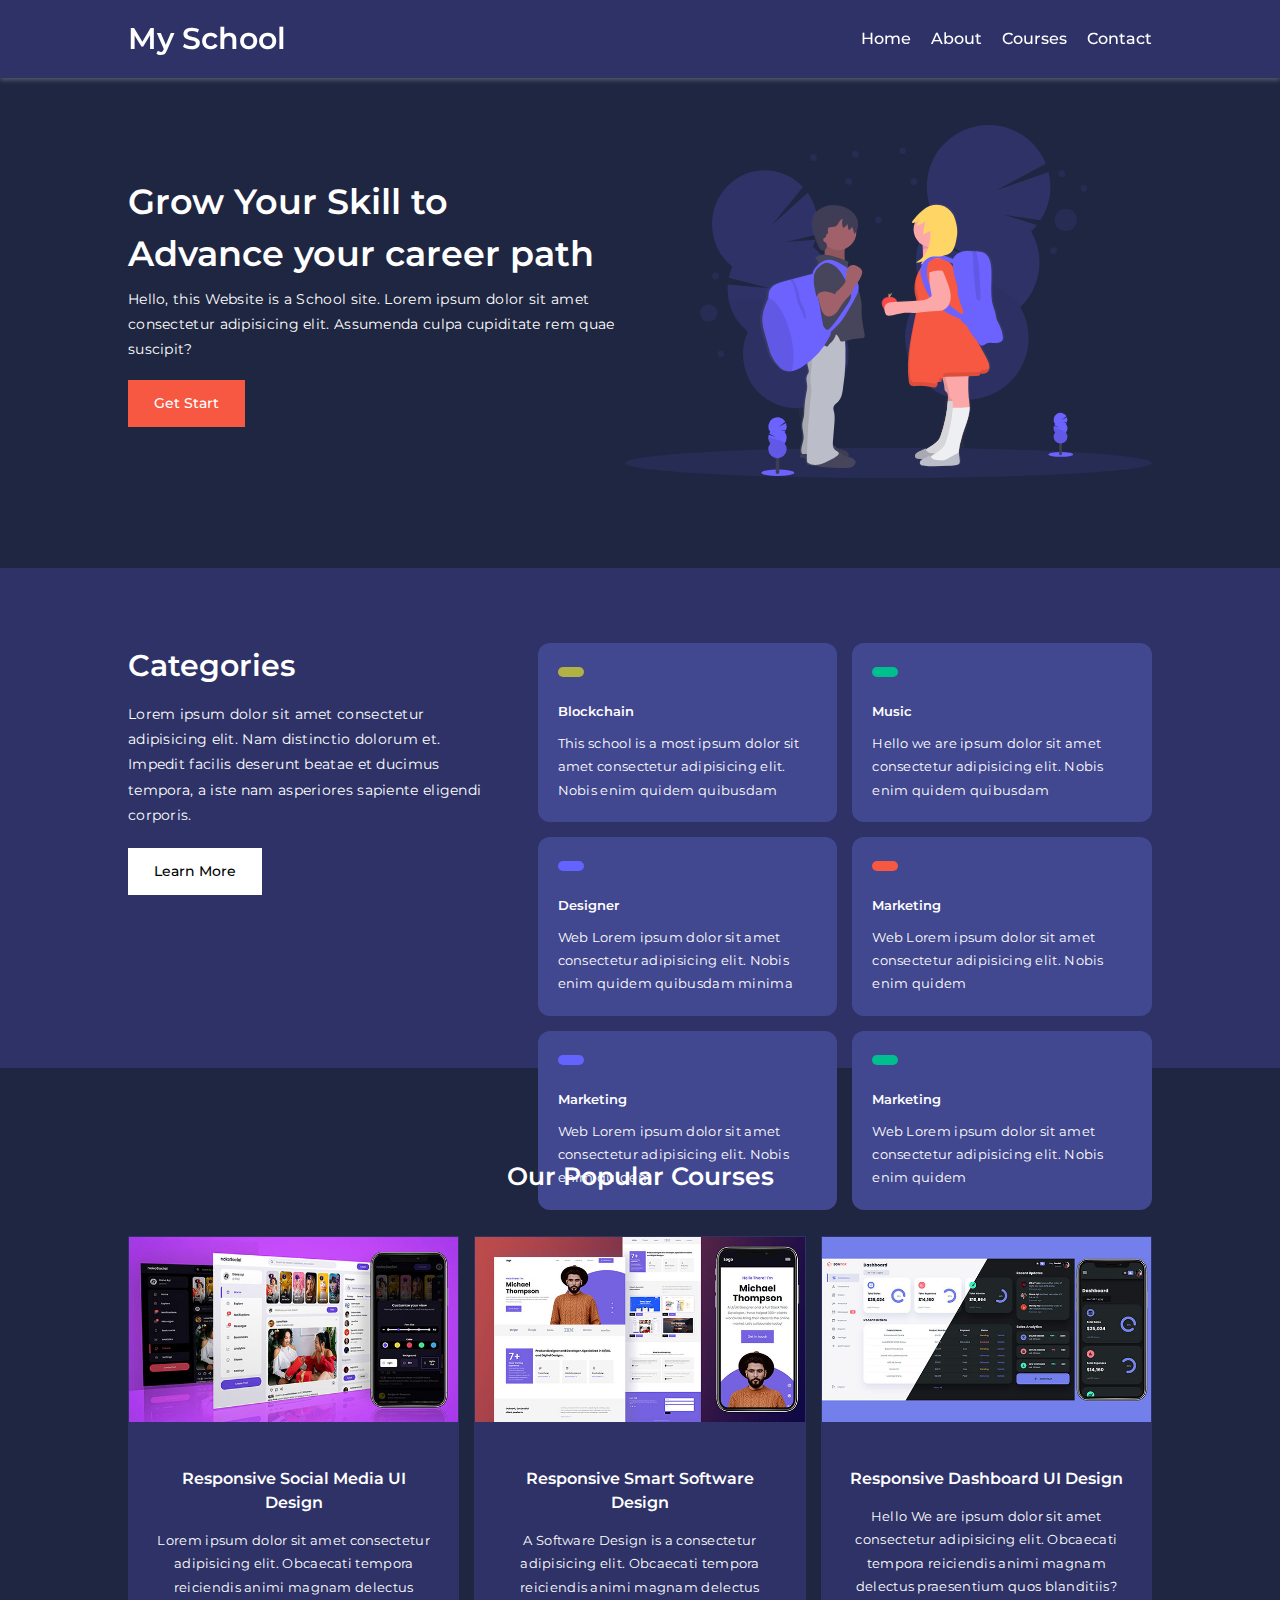
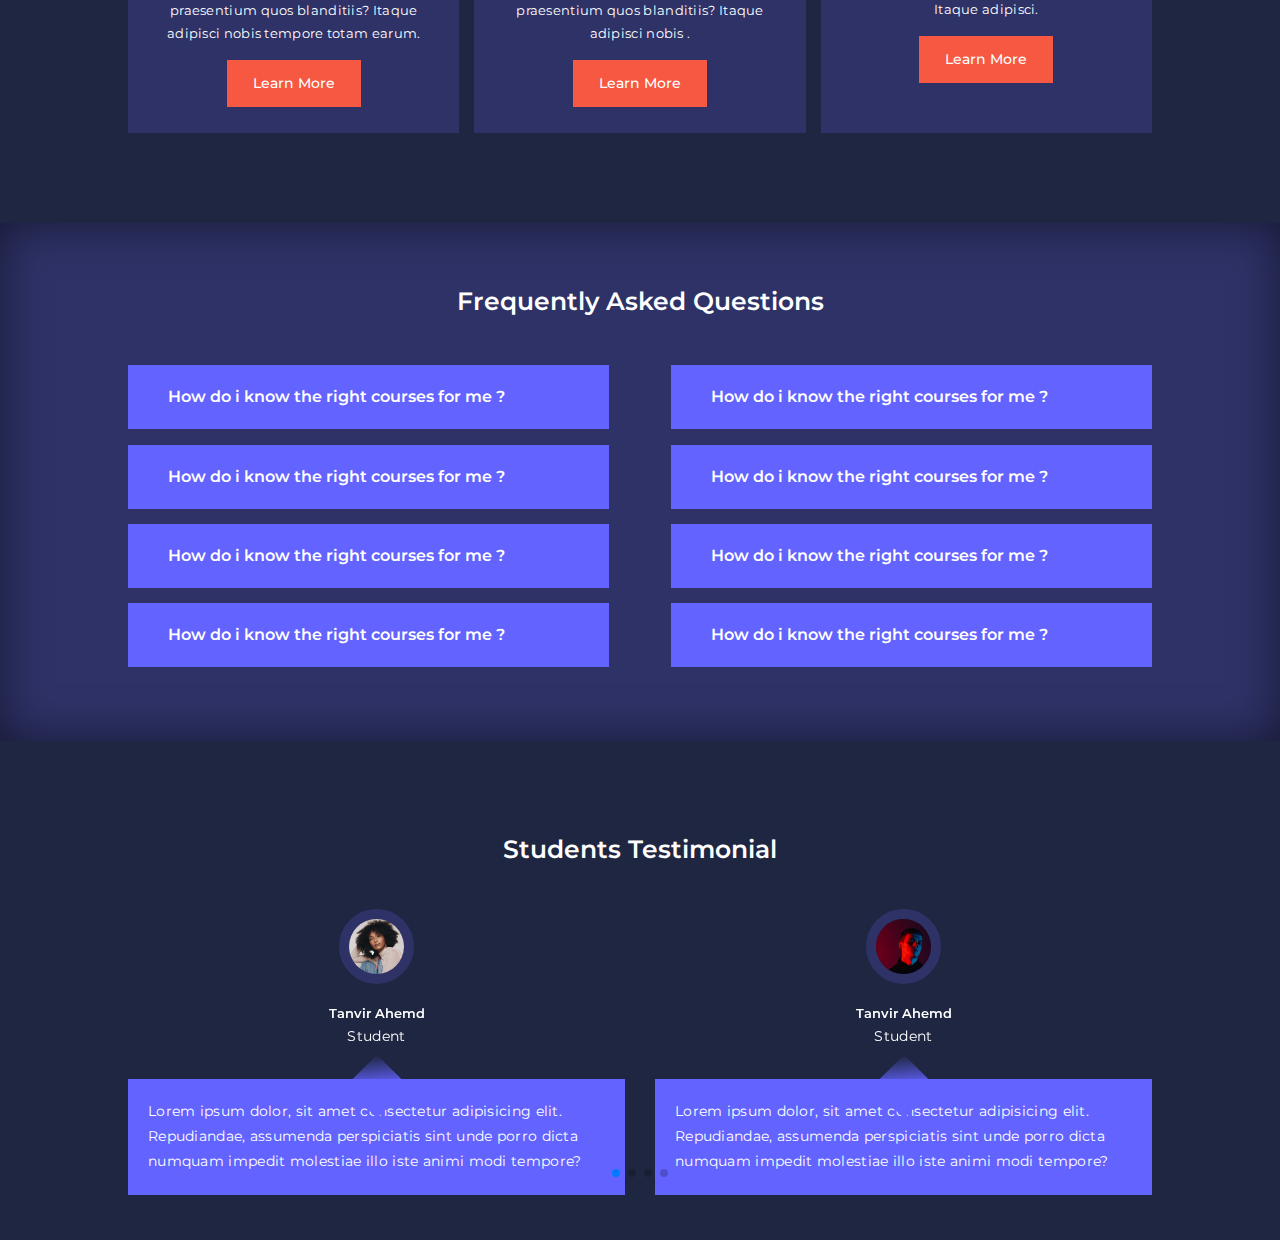
==== index.html @ 85162193 "first commit" ====
<!DOCTYPE html>
<html lang="en">
<head>
    <meta charset="UTF-8">
    <meta name="viewport" content="width=device-width, initial-scale=1.0">
    <title>School_Site</title>
    <link rel="stylesheet" href="https://unicons.iconscout.com/release/v4.0.8/css/line.css">
    <link rel="stylesheet" href="css/header.css">
    <link rel="stylesheet" href="style.css">
    <link rel="stylesheet"href="https://cdn.jsdelivr.net/npm/swiper@11/swiper-bundle.min.css"
    />
</head>
<body>
    <header>
        <div class="header-wrapper">
            <div class="container">
                <div class="header-area flex-between">
                    <div class="logo">
                        <a class="section-title" href="index.html">My School</a>
                    </div>
                    <nav>
                        <ul class="flex-start-20">
                            <li><a href="index.html">Home</a></li>
                            <li><a href="about.html">About</a></li>
                            <li><a href="courses.css">Courses</a></li>
                            <li><a href="contact.css">Contact</a></li>
                        </ul>
                        <div>
                            <button id="open-menu-btn"><i class="uil uil-bars"></i></button>
                            <button id="close-menu-btn"><i class="uil uil-multiply"></i></button>
                        </div>
                    </nav>
                </div>
            </div>
        </div>
    </header>	
    
					
			
    <main>
            
        <!-- =====  Banner Section Start  ===== -->
        <section>
            <div class="banner">
                <div class="container">
                    <div class="banner-area flex-between">
                        
                        <!-- banner text -->
                        <div class="banner-text">
                            <h1>Grow Your Skill to <br>Advance your career path</h1>
                            <p class="my-5">
                                Hello, this Website is a School site. Lorem ipsum dolor sit amet consectetur adipisicing elit. Assumenda culpa cupiditate rem quae suscipit?
                            </p>
                            <a class="btn btn-primary mt-10" href="#">Get Start</a>
                        </div>
                            
                        <!-- banner image -->
                        <div class="banner-image">
                            <img src="images/header.svg" alt="">
                        </div>
                        <!-- banner image end -->
                        
                    </div>
                </div>
            </div>
        </section>
        <!-- =====  Banner Section End  ===== -->
        
        
        
        <!-- =====  Categories Section Start  ===== -->
        <section>
            <div class="categories">
                <div class="container">
                    <div class="categories-area  w-100">
                        
                        <!--  categories text  -->
                        <div class="categories-text ">
                            <h2>Categories</h2>
                            <p class="my-10">
                                Lorem ipsum dolor sit amet consectetur adipisicing elit. Nam distinctio dolorum et. Impedit facilis deserunt beatae et ducimus tempora, a iste nam asperiores sapiente eligendi corporis.
                            </p>
                            <a class="btn mt-5 href="#">Learn More</a>
                        </div>
                        <!--  categories text End  -->
                        
                        
                        <!--  Categories Items  -->
                        <div class="categories-items  box-container">
                            
                            <!-- categories single item -->
                            <div class="categories-single-item box flex-column-10">
                                <div>
                                    <div class="categories-item-icon">
                                        <i class="uil uil-bitcoin-circle"></i>
                                    </div>
                                </div>
                                <h5>Blockchain</h5>
                                <p>
                                    This school is a most  ipsum dolor sit amet consectetur adipisicing elit. Nobis enim quidem quibusdam 
                                </p>
                            </div>
                            
                            <!-- categories single item -->
                            <div class="categories-single-item box flex-column-10">
                                <div>
                                    <div class="categories-item-icon">
                                        <i class="uil uil-music"></i>
                                    </div>
                                </div>
                                <h5>Music</h5>
                                <p>
                                    Hello we are ipsum dolor sit amet consectetur adipisicing elit. Nobis enim quidem quibusdam
                                </p>
                            </div>
                            
                            <!-- categories single item -->
                            <div class="categories-single-item box flex-column-10">
                                <div>
                                    <div class="categories-item-icon">
                                        <i class="uil uil-palette"></i>
                                    </div>
                                </div>
                                <h5>Designer</h5>
                                <p>
                                    Web Lorem ipsum dolor sit amet consectetur adipisicing elit. Nobis enim quidem quibusdam minima 
                                </p>
                            </div>
                            
                            <!-- categories single item -->
                            <div class="categories-single-item box flex-column-10">
                                <div>
                                    <div class="categories-item-icon">
                                        <i class="uil uil-chart-pie"></i>
                                    </div>
                                </div>
                                <h5>Marketing</h5>
                                <p>
                                    Web Lorem ipsum dolor sit amet consectetur adipisicing elit. Nobis enim quidem 
                                </p>
                            </div>
                            <!-- categories single item -->
                            <div class="categories-single-item box flex-column-10">
                                <div>
                                    <div class="categories-item-icon">
                                        <i class="uil uil-chart-pie"></i>
                                    </div>
                                </div>
                                <h5>Marketing</h5>
                                <p>
                                    Web Lorem ipsum dolor sit amet consectetur adipisicing elit. Nobis enim quidem 
                                </p>
                            </div>
                            <!-- categories single item -->
                            <div class="categories-single-item box flex-column-10">
                                <div>
                                    <div class="categories-item-icon">
                                        <i class="uil uil-chart-pie"></i>
                                    </div>
                                </div>
                                <h5>Marketing</h5>
                                <p>
                                    Web Lorem ipsum dolor sit amet consectetur adipisicing elit. Nobis enim quidem 
                                </p>
                            </div>
                            
                            
                        </div>
                        <!--  Categories Items End  -->
                        
                    </div>
                </div>
            </div>
        </section>
        <!-- =====  Categories Section End  ===== -->
        
        
        
        
        <!-- =====  Our Courses Section Start  ===== -->
        <section>
            <div class="our-courses">
                <div class="container">
                    <div class="our-courses area">
                        
                        <h3 class="text-center">Our Popular Courses</h3>
                        
                        <!-- our-courses-items start -->
                        <div class="our-courses-items box-container mt-20">
                            
                            <!-- courses single item start -->
                            <div class="our-courses-item flex-column-20">
                                <div class="courses-image">
                                    <img src="images/course1.jpg" alt="">
                                </div>
                                <div class="course-text">
                                    <h4>Responsive Social Media UI Design</h4>
                                    <p class="my-10">
                                        Lorem ipsum dolor sit amet consectetur adipisicing elit. Obcaecati tempora reiciendis animi magnam delectus praesentium quos blanditiis? Itaque adipisci nobis tempore totam earum.
                                    </p>
                                    <a class="btn-primary btn" href="#">Learn More</a>
                                </div>
                            </div>
                            <!-- courses single item end -->
                            
                            <!-- courses single item start -->
                            <div class="our-courses-item flex-column-20">
                                <div class="courses-image">
                                    <img src="images/course2.jpg" alt="">
                                </div>
                                <div class="course-text">
                                    <h4>Responsive Smart Software Design</h4>
                                    <p class="my-10">
                                        A Software Design is a  consectetur adipisicing elit. Obcaecati tempora reiciendis animi magnam delectus praesentium quos blanditiis? Itaque adipisci nobis .
                                    </p>
                                    <a class="btn-primary btn" href="#">Learn More</a>
                                </div>
                            </div>
                            <!-- courses single item end -->
                            
                            <!-- courses single item start -->
                            <div class="our-courses-item flex-column-20">
                                <div class="courses-image">
                                    <img src="images/course3.jpg" alt="">
                                </div>
                                <div class="course-text">
                                    <h4>Responsive Dashboard UI Design</h4>
                                    <p class="my-10">
                                        Hello We are ipsum dolor sit amet consectetur adipisicing elit. Obcaecati tempora reiciendis animi magnam delectus praesentium quos blanditiis? Itaque adipisci.
                                    </p>
                                    <a class="btn-primary btn" href="#">Learn More</a>
                                </div>
                            </div>
                            <!-- courses single item end -->
                                
                        </div>
                        <!-- our-courses-items end -->
                    </div>
                </div>
            </div>
        </section>
        <!-- =====  Our Courses Section End  ===== -->
        
        
        
        
        <!-- =====  Frequently Question Section Start  ===== -->
        <section>
            <div class="frequently-ques">
                <div class="container">
                    <div class="frequently-area">
                        <h3 class="text-center">Frequently  Asked Questions</h3>
                        <div class="frequently-ques-itmes box-container mt-20">
                            
                            <!-- each question and ans -->
                            <div class="frequently-ques-item  ">
                                <div class="ques-icon">
                                    <i class="uil uil-plus"></i>
                                </div>
                                <div>
                                    <h4>How do i know the right courses for me ?</h4>
                                    <p class="ans mt-5">Lorem ipsum dolor sit, amet consectetur adipisicing elit. Exercitationem culpa consequatur fugiat cupiditate animi ut ad maiores accusamus perferendis molestiae ea dolor repudiandae, consectetur eligendi.</p>
                                </div>
                            </div>
                            <!-- each question and ans end -->
                            <!-- each question and ans -->
                            <div class="frequently-ques-item ">
                                <div class="ques-icon">
                                    <i class="uil uil-plus"></i>
                                </div>
                                <div>
                                    <h4>How do i know the right courses for me ?</h4>
                                    <p class="ans mt-5">Lorem ipsum dolor sit, amet consectetur adipisicing elit. Exercitationem culpa consequatur fugiat cupiditate animi ut ad maiores accusamus perferendis molestiae ea dolor repudiandae, consectetur eligendi.</p>
                                </div>
                            </div>
                            <!-- each question and ans end -->
                            <!-- each question and ans -->
                            <div class="frequently-ques-item">
                                <div class="ques-icon">
                                    <i class="uil uil-plus"></i>
                                </div>
                                <div>
                                    <h4>How do i know the right courses for me ?</h4>
                                    <p class="ans mt-5">Lorem ipsum dolor sit, amet consectetur adipisicing elit. Exercitationem culpa consequatur fugiat cupiditate animi ut ad maiores accusamus perferendis molestiae ea dolor repudiandae, consectetur eligendi.</p>
                                </div>
                            </div>
                            <!-- each question and ans end -->
                            <!-- each question and ans -->
                            <div class="frequently-ques-item">
                                <div class="ques-icon">
                                    <i class="uil uil-plus"></i>
                                </div>
                                <div>
                                    <h4>How do i know the right courses for me ?</h4>
                                    <p class="ans mt-5">Lorem ipsum dolor sit, amet consectetur adipisicing elit. Exercitationem culpa consequatur fugiat cupiditate animi ut ad maiores accusamus perferendis molestiae ea dolor repudiandae, consectetur eligendi.</p>
                                </div>
                            </div>
                            <!-- each question and ans end -->
                            <div class="frequently-ques-item">
                                <div class="ques-icon">
                                    <i class="uil uil-plus"></i>
                                </div>
                                <div>
                                    <h4>How do i know the right courses for me ?</h4>
                                    <p class="ans mt-5">Lorem ipsum dolor sit, amet consectetur adipisicing elit. Exercitationem culpa consequatur fugiat cupiditate animi ut ad maiores accusamus perferendis molestiae ea dolor repudiandae, consectetur eligendi.</p>
                                </div>
                            </div>
                            <!-- each question and ans end -->
                            <div class="frequently-ques-item">
                                <div class="ques-icon">
                                    <i class="uil uil-plus"></i>
                                </div>
                                <div>
                                    <h4>How do i know the right courses for me ?</h4>
                                    <p class="ans mt-5">Lorem ipsum dolor sit, amet consectetur adipisicing elit. Exercitationem culpa consequatur fugiat cupiditate animi ut ad maiores accusamus perferendis molestiae ea dolor repudiandae, consectetur eligendi.</p>
                                </div>
                            </div>
                            <!-- each question and ans end -->
                            <div class="frequently-ques-item">
                                <div class="ques-icon">
                                    <i class="uil uil-plus"></i>
                                </div>
                                <div>
                                    <h4>How do i know the right courses for me ?</h4>
                                    <p class="ans mt-5">Lorem ipsum dolor sit, amet consectetur adipisicing elit. Exercitationem culpa consequatur fugiat cupiditate animi ut ad maiores accusamus perferendis molestiae ea dolor repudiandae, consectetur eligendi.</p>
                                </div>
                            </div>
                            <!-- each question and ans end -->
                            <div class="frequently-ques-item">
                                <div class="ques-icon">
                                    <i class="uil uil-plus"></i>
                                </div>
                                <div>
                                    <h4>How do i know the right courses for me ?</h4>
                                    <p class="ans mt-5">Lorem ipsum dolor sit, amet consectetur adipisicing elit. Exercitationem culpa consequatur fugiat cupiditate animi ut ad maiores accusamus perferendis molestiae ea dolor repudiandae, consectetur eligendi.</p>
                                </div>
                            </div>
                            <!-- each question and ans end -->
                            
                        </div>
                    </div>
                </div>
            </div>
        </section>
        <!-- =====  Frequently Question Section End  ===== -->
        
        
        
        
        
        
        
        <!-- =====  Student Testimonial  Section Start  ===== -->
        <section>
            <div class="student-testimonial">
                <div class="container">
                    <div class="student-testimonial-area swiper mySwiper">
                        <h3 class="text-center">Students Testimonial</h3>
                        <div class="student-testimonial-items mt-20 swiper-wrapper ">
                            
                            <!-- single testimonial item start -->
                            <div class="student-testimonial-item  flex-column-10 swiper-slide">
                                <div class="profile flex-column-20 w-100">
                                    <img class="text-center" src="images/avatar1.jpg" alt="">
                                    <div>
                                        <h5>Tanvir Ahemd</h5>
                                        <p>Student</p>
                                    </div>
                                </div>
                                <div class="testimonial-comment">
                                    <p>Lorem ipsum dolor, sit amet consectetur adipisicing elit. Repudiandae, assumenda perspiciatis sint unde porro dicta numquam impedit molestiae illo iste animi modi tempore?</p>
                                </div>
                            </div>
                            <!-- single testimonial item end -->
                            <!-- single testimonial item start -->
                            <div class="student-testimonial-item flex-column-10 swiper-slide">
                                <div class="profile flex-column-20">
                                    <img class="text-center" src="images/avatar2.jpg" alt="">
                                    <div>
                                        <h5>Tanvir Ahemd</h5>
                                        <p>Student</p>
                                    </div>
                                </div>
                                <div class="testimonial-comment">
                                    <p>Lorem ipsum dolor, sit amet consectetur adipisicing elit. Repudiandae, assumenda perspiciatis sint unde porro dicta numquam impedit molestiae illo iste animi modi tempore?</p>
                                </div>
                            </div>
                            <!-- single testimonial item end -->
                            <!-- single testimonial item start -->
                            <div class="student-testimonial-item flex-column-10 swiper-slide">
                                <div class="profile flex-column-20">
                                    <img class="text-center" src="images/avatar3.jpg" alt="">
                                    <div>
                                        <h5>Tanvir Ahemd</h5>
                                        <p>Student</p>
                                    </div>
                                </div>
                                <div class="testimonial-comment">
                                    <p>Lorem ipsum dolor, sit amet consectetur adipisicing elit. Repudiandae, assumenda perspiciatis sint unde porro dicta numquam impedit molestiae illo iste animi modi tempore?</p>
                                </div>
                            </div>
                            <!-- single testimonial item end -->
                            <!-- single testimonial item start -->
                            <div class="student-testimonial-item flex-column-10 swiper-slide">
                                <div class="profile flex-column-20">
                                    <img class="text-center" src="images/avatar5.jpg" alt="">
                                    <div>
                                        <h5>Tanvir Ahemd</h5>
                                        <p>Student</p>
                                    </div>
                                </div>
                                <div class="testimonial-comment">
                                    <p>Lorem ipsum dolor, sit amet consectetur adipisicing elit. Repudiandae, assumenda perspiciatis sint unde porro dicta numquam impedit molestiae illo iste animi modi tempore?</p>
                                </div>
                            </div>
                            <!-- single testimonial item end -->
                            <!-- single testimonial item start -->
                            <div class="student-testimonial-item flex-column-10 swiper-slide">
                                <div class="profile flex-column-20">
                                    <img class="text-center" src="images/avatar4.jpg" alt="">
                                    <div>
                                        <h5>Tanvir Ahemd</h5>
                                        <p>Student</p>
                                    </div>
                                </div>
                                <div class="testimonial-comment">
                                    <p>Lorem ipsum dolor, sit amet consectetur adipisicing elit. Repudiandae, assumenda perspiciatis sint unde porro dicta numquam impedit molestiae illo iste animi modi tempore?</p>
                                </div>
                            </div>
                            <!-- single testimonial item end -->
                            
                        </div>
                        <div class="swiper-pagination"></div>
                    </div>
                </div>
            </div>
        </section>
        <!-- ===== Student Testimonial Section End  ===== -->
        
    </main>
    
    
    <script src="./app.js"></script>
    <script src="https://cdn.jsdelivr.net/npm/swiper@11/swiper-bundle.min.js"></script>
    
    <script>
         var swiper = new Swiper(".mySwiper", {
            slidesPerView: 2,
            spaceBetween: 30,
            pagination: {
                el: ".swiper-pagination",
                clickable: true,
            },
            breakpoints:{
                600:{
                    slidesPerView: 2,
                },
                500:{
                    slidesPerView: 1,
                }
            }
            });
    </script>

</body>
</html>
---- css/header.css ----
@import url('../style.css');

.header-wrapper{
    /* background-color: rgb(116, 112, 106); */
    padding: 12px 0;
    position: fixed;
    top: 0;
    right: 0;
    z-index: 5;
    
    box-shadow: 0px 2px 5px rgba(206, 204, 203, 0.336);
    background-color: var(--bg-color-1);
    width: 100%;
}
.header-wrapper-scroll{
    background-color:var(--primary-color);
}
.header-area button{
    display: none;
}
.header-area ul li a{
    font-size: var(--md-font);
    font-weight: 500;
    transition: var(--transition);
}
.header-area ul li a:hover{
    color: var(--bg-color-1);
}






/**************************************
***  Categories Section Start Here  ***
***************************************/
.categories{
    background-color: var(--bg-color-1);
    height: 500px;
}

.categories-area{
    padding: 75px 0;
    display: grid;
    grid-template-columns: 35% 60%;
    gap: 5%;
}

.categories-item-icon{
    padding: 5px 13px;
    border-radius: var(--radius-md);
    display: inline-block;
    margin-bottom: 5px;
}
.categories-item-icon i{
    font-size: var(xxl-font);
}
.categories-single-item:nth-child(1) .categories-item-icon{
    background-color: var(--yellow-color);
}
.categories-single-item:nth-child(2) .categories-item-icon{
    background-color: var(--success-color);
}
.categories-single-item:nth-child(3) .categories-item-icon{
    background-color: var(--primary-color);
}
.categories-single-item:nth-child(4) .categories-item-icon{
    background-color: var(--danger-color);
}
.categories-single-item:nth-child(5) .categories-item-icon{
    background-color: var(--primary-color);
}
.categories-single-item:nth-child(6) .categories-item-icon{
    background-color: var(--success-color);
}








/****************************
***  Our Courses Section  ***
*****************************/
.our-courses-items .our-courses-item{
    background-color: var(--bg-color-1);
    text-align: center;
    border: 1px solid transparent;
    transition: var(--transition);
}
.our-courses-items .our-courses-item p{
    font-size: var(--xs-font);
}
.course-text{
    padding: 25px;
}

.our-courses-items .our-courses-item:hover{
    background-color:transparent;
    border: 1px solid var(--primary-color)
}



.frequently-ques{
    background-color: var(--bg-color-1);
    padding:60px 0;
    box-shadow:inset 0 0 3rem rgba(0,0,0,.5);
}
.frequently-ques-itmes{
    padding: 5px 0 60px 0;
}
.frequently-ques-itmes.box-container{
    grid-template-columns: repeat(auto-fit, minmax(47% ,1fr));
    gap: 6%;
}

.frequently-ques-item{
    padding: 20px;
    background-color: var(--primary-color);
    display: flex;
    gap: 20px;
    cursor: pointer;
}

.frequently-ques-item .ques-icon{
    align-self: flex-start;
}

.frequently-ques-item .ans{
    display: none;
}
.frequently-ques-item.open .ans{
    display: block;
}






.student-testimonial-item .profile {
    text-align: center;
}
.student-testimonial-item .profile img{
    border: 10px solid var(--bg-color-1);
    width: 75px;
    height: 75px;
}

.student-testimonial-item.flex-column-10{
    align-items: center;
    gap: 20px;
}


/* testimonial-comment */
.testimonial-comment{
    padding: 20px;
    background-color: var(--primary-color);
    position: relative;
    margin-top: 30px;
}
.testimonial-comment::before{
    content: '';
    display: block;
    background:linear-gradient(130deg,transparent,var(--primary-color),var(--primary-color));
    width: 45px;
    height: 45px;
    top: -15px;
    position: absolute;
    left: 50%;
    transform: translate(-50%) rotate(45deg);
}

.swiper {
    width: 100%;
    height: 100%;
  }

  .swiper-slide {
    display: flex;
    justify-content: center;
    align-items: center;
    position: relative;
  }
---- style.css ----
@import url('https://fonts.googleapis.com/css2?family=Montserrat:ital,wght@0,100..900;1,100..900&display=swap');


:root{
    /* =====  color  ===== */
    --black-color: #000;
    --white-color: #fff;
    --danger-color: #f75842;
    --yellow-color:rgb(177, 177, 68);
    --success-color: #00bf8e;
    --primary-color: #6363ff;
    --light-color: rgba(255,255,255,0.7);
    --bg-color: #1f2641;
    --bg-color-1: #2e3267;
    --bg-color-2: #424890;
    
    --container-width-lg: 80%;
    --container-width-md: 90%;
    --container-width-sm: 96%;
    
    --low-font: 12px;
    --xs-font: 13px;
    --sm-font: 14px;
    --md-font: 16px;
    --lg-font: 18px;
    --xl-font: 21px;
    --xxl-font: 25px;
    --3xl-font: 30px;
    --4xl-font: 35px;
    
    --radius-sm: 4px;
    --radius-md: 8px;
    --radius-lg: 12px;
    
    
    --transition: all .35s ease-in-out;
}

*{
    margin: 0;
    padding: 0;
    box-sizing: border-box;
}
::selection{
    background-color: black;
    color: red;
}

/* =====  all tag style here  ===== */
body{
    font-family: "Montserrat", sans-serif;
    line-height: 1.8;
    background-color: var(--bg-color);
    color: var(--white-color);
}
section{
    padding: 45px 0px;
}
h1,h2,h3,h4,h5{
    line-height: 1.5;
    font-weight: 600;
}
h1{
    font-size: var(--4xl-font);
}
h2{
    font-size: var(--3xl-font);
}
h3{
    font-size: var(--xxl-font);
}
a{
    text-decoration: none;
    display: inline-block;
    color: var(--white-color);
}
ul{
    list-style: none;
    padding: 0;
    margin: 0;
}
img{
    width: 100%;
    display: block;
    object-fit: cover;
}

input,
textarea{
    outline: none;
    padding: 9px 15px;
    font-family: inherit;
}

button{
    padding: 10px 15px;
    font-family: inherit;
    font-size: var(--md-font);
    border-radius: var(--radius-sm);
    border: none;
    cursor: pointer;
}
p{
    font-size: var(--sm-font);
    letter-spacing: .3px;
    font-weight: 400;
}
main{
    margin-top: 80px;
}


/***********************
***  Css Class Here  *** 
************************/
.container{
    width: var(--container-width-lg);
    margin: 0 auto;
}

.section-title{
    text-align: center;
    font-size: var(--3xl-font);
    font-weight: 600;
}

/* ---- text center ---- */
.text-center{
    text-align: center;
    margin: 0 auto;
}
.text-left{
    text-align: left;
}
.text-right{
    text-align: right;
}

.w-50{
    width: 50%;
}
.w-100{
    width: 100%;
}
.my-5{
    margin: 6px 0;
}
.my-10{
    margin: 14px 0;
}
.mt-5{
    margin-top: 6px;
}
.mt-10{
    margin-top: 12px;
}
.mt-20{
    margin-top: 40px;
}
.btn{
    display: inline-block;
    background-color: var(--white-color);
    color: var(--black-color);
    padding: 10px 25px;
    border: 1px solid transparent;
    font-weight: 500;
    transition: var(--transition);
    font-size: var(--sm-font);
    cursor: pointer;
}
.btn:hover{
    background-color: transparent;
    color: var(--white-color);
    border-color: var(--white-color);
}
.btn-primary{
    background-color: var(--danger-color);
    color: var(--white-color);
}


/* =====  Flex Class Here  ===== */
.flex-center,
.flex-center-5,
.flex-center-10,
.flex-center-15,
.flex-center-20{
    display: flex;
    justify-content: center;
    align-items: center;
}
.flex-center-15{
    gap: 15px;
}

/*=====  Flex Direction Column =====*/
.flex-column-5,
.flex-column-10,
.flex-column-15,
.flex-column-20,
.flex-column-25{
    display: flex;
    flex-direction: column;
}

.flex-column-5{
    gap: 5px;
}
.flex-column-10{
    gap: 10px;
}
.flex-column-15{
    gap: 15px;
}
.flex-column-20{
    gap: 20px;
}
.flex-column-25{
    gap: 25px;
}



/*=====  Flex Start  =====*/
.flex-start,
.flex-start-10,
.flex-start-15,
.flex-start-20{
    display: flex;
    justify-content: flex-start;
}
.flex-start-10{
    gap: 10px;
}
.flex-start-15{
    gap: 15px;
}
.flex-start-20{
    gap: 20px;
}


.flex-between{
    display: flex;
    justify-content: space-between;
    align-items: center;
}




/* ===== Grid ===== */
.box-container{
    display: grid;
    grid-template-columns: repeat(auto-fit, minmax(200px ,1fr));
    gap: 15px;
}
.col-4{
    display: grid;
    grid-template-columns: repeat(4,1fr);
    gap: 15px;
}
.box{
    background-color:var(--bg-color-2) ;
    padding: 20px;
    border-radius: var(--radius-lg);
    transition: var(--transition);
}
.box p{
    font-size: var(--xs-font);
}
.box:hover{
    box-shadow:  11px 15px rgba(0,0,0,0.2);
}


.col-2{
    display: grid;
}

.profile img{
    height: 50px;
    width: 50px;
    border-radius: 50%;
}
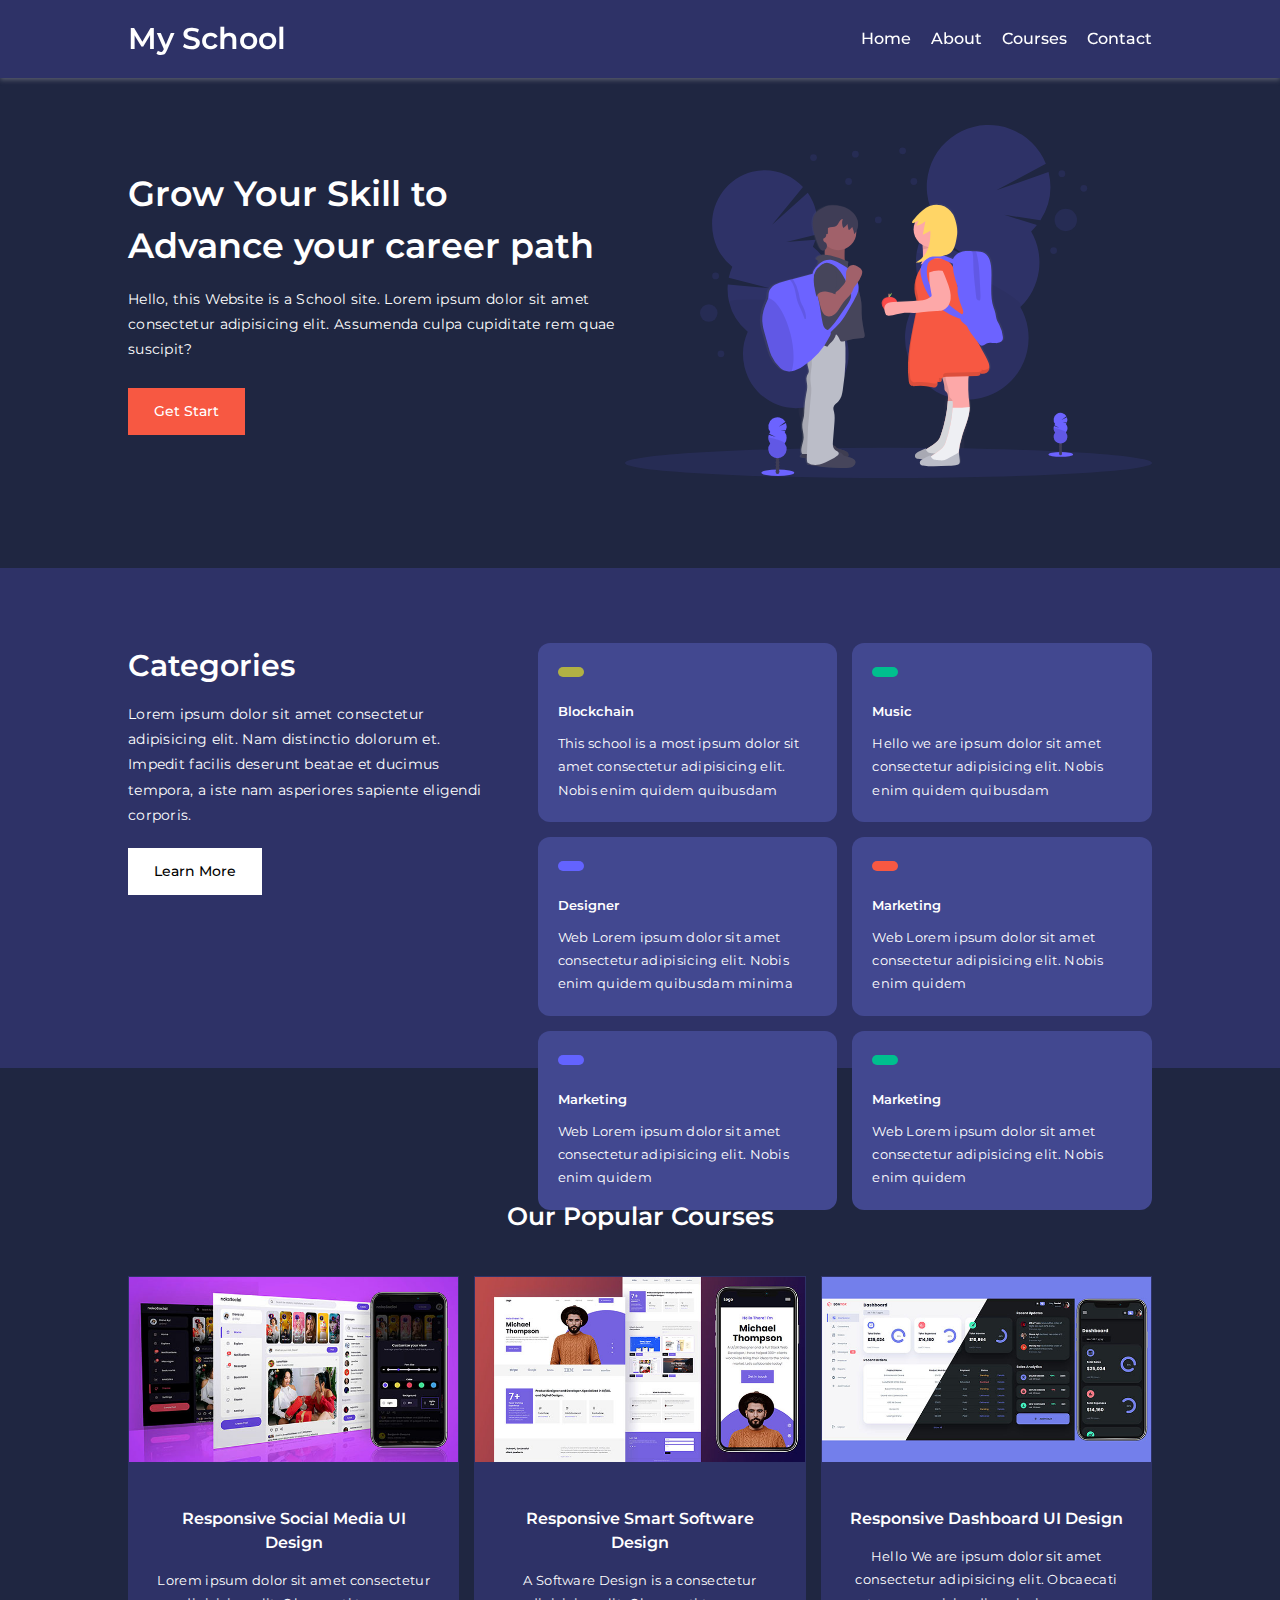
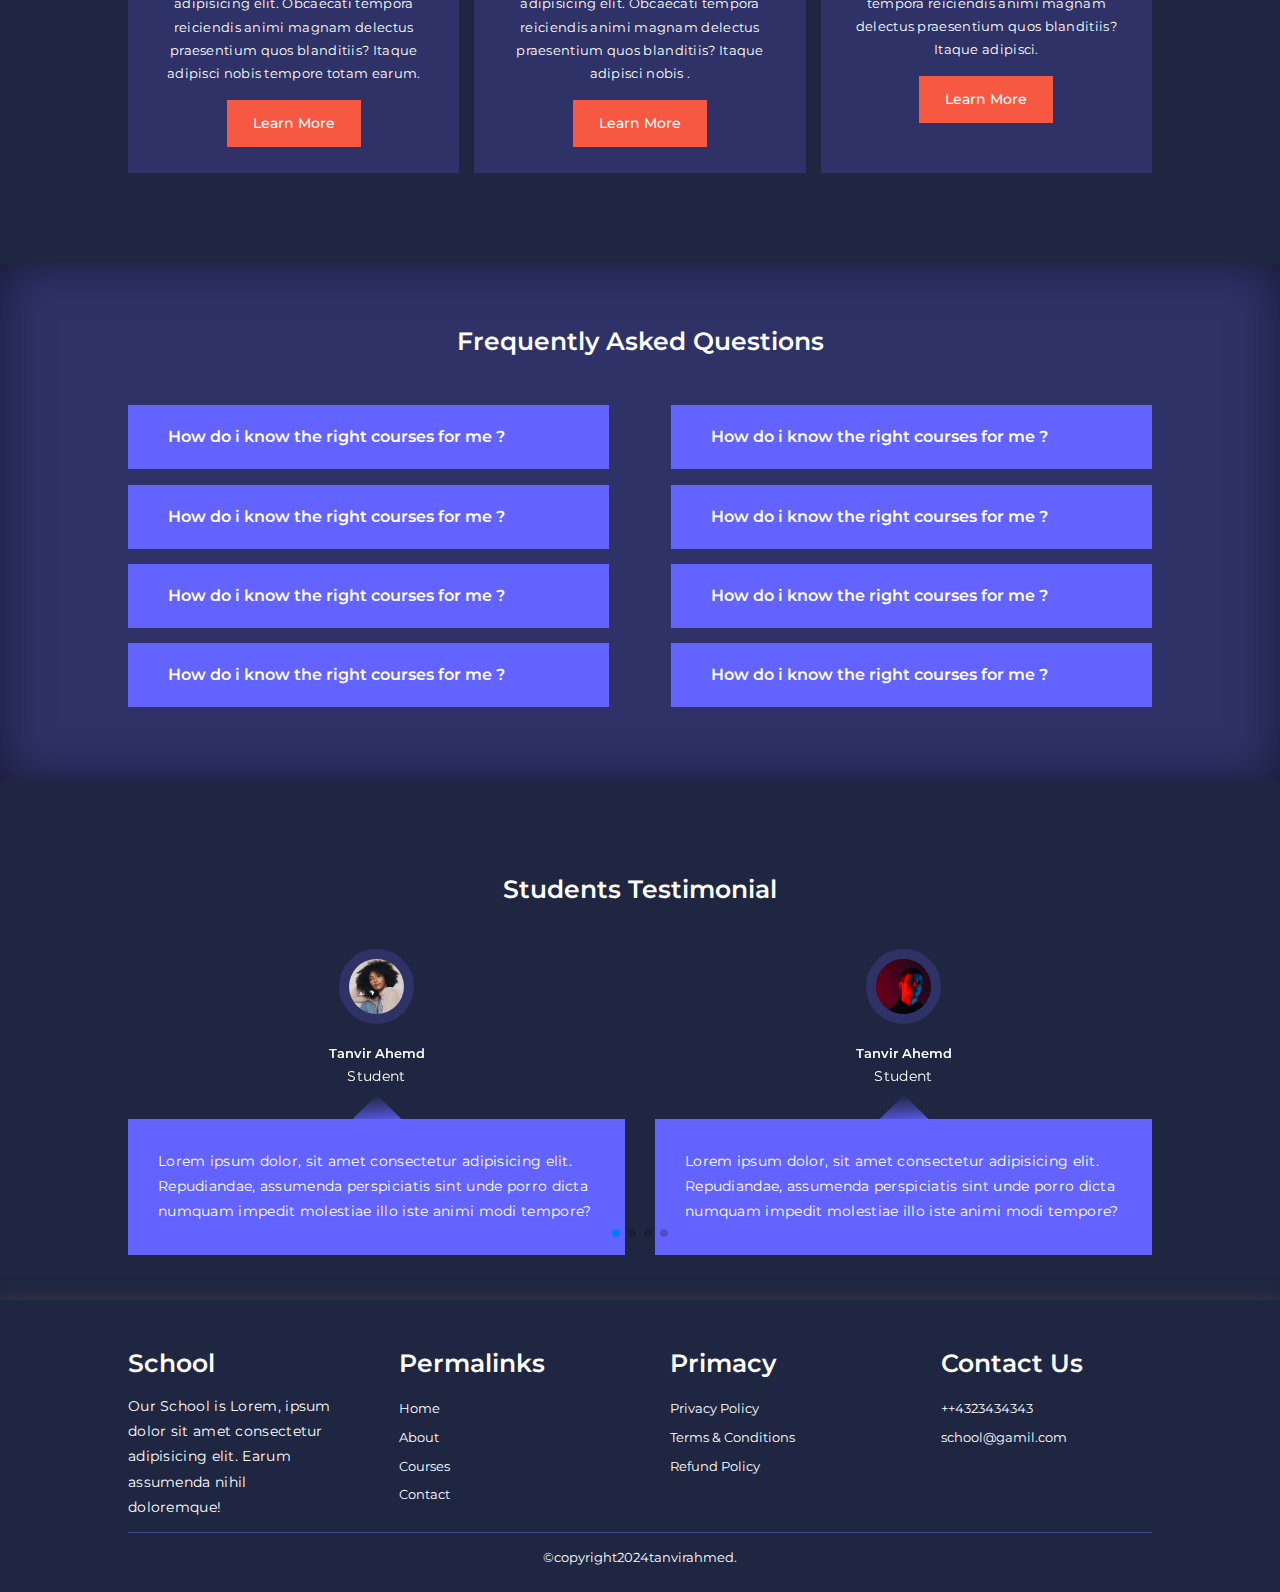
==== commit 8fe0f75b: "about page is ok" ====
--- a/index.html
+++ b/index.html
@@ -5,8 +5,8 @@
     <meta name="viewport" content="width=device-width, initial-scale=1.0">
     <title>School_Site</title>
     <link rel="stylesheet" href="https://unicons.iconscout.com/release/v4.0.8/css/line.css">
+    <link rel="stylesheet" href="style.css">
     <link rel="stylesheet" href="css/header.css">
-    <link rel="stylesheet" href="style.css">
     <link rel="stylesheet"href="https://cdn.jsdelivr.net/npm/swiper@11/swiper-bundle.min.css"
     />
 </head>
@@ -19,7 +19,7 @@
                         <a class="section-title" href="index.html">My School</a>
                     </div>
                     <nav>
-                        <ul class="flex-start-20">
+                        <ul class="nav-items flex-start-20">
                             <li><a href="index.html">Home</a></li>
                             <li><a href="about.html">About</a></li>
                             <li><a href="courses.css">Courses</a></li>
@@ -48,7 +48,7 @@
                         <!-- banner text -->
                         <div class="banner-text">
                             <h1>Grow Your Skill to <br>Advance your career path</h1>
-                            <p class="my-5">
+                            <p class="my-10">
                                 Hello, this Website is a School site. Lorem ipsum dolor sit amet consectetur adipisicing elit. Assumenda culpa cupiditate rem quae suscipit?
                             </p>
                             <a class="btn btn-primary mt-10" href="#">Get Start</a>
@@ -183,7 +183,7 @@
                 <div class="container">
                     <div class="our-courses area">
                         
-                        <h3 class="text-center">Our Popular Courses</h3>
+                        <h3 class="text-center mt-20">Our Popular Courses</h3>
                         
                         <!-- our-courses-items start -->
                         <div class="our-courses-items box-container mt-20">
@@ -436,8 +436,66 @@
             </div>
         </section>
         <!-- ===== Student Testimonial Section End  ===== -->
-        
     </main>
+    
+    
+    <footer>
+        <section>
+            <div class="container">
+                <div class="box-container footer-items">
+                    
+                    <!-- footer single item start -->
+                    <div class="footer-item">
+                        <h3>School</h3>
+                        <p class="mt-10">
+                            Our School is Lorem, ipsum dolor sit amet consectetur adipisicing elit. Earum assumenda nihil doloremque!
+                        </p>
+                    </div>
+                    <!-- footer single item end -->
+                    
+                    <!-- footer single item start -->
+                    <div class="footer-item">
+                        <h3>Permalinks</h3>
+                        <ul class="mt-10">
+                            <li><a href="#">Home </a></li>
+                            <li><a href="#">About</a></li>
+                            <li><a href="#">Courses</a></li>
+                            <li><a href="#">Contact</a></li>
+                        </ul>
+                    </div>
+                    <!-- footer single item end -->
+                    <!-- footer single item start -->
+                    <div class="footer-item">
+                        <h3>Primacy</h3>
+                        <ul class="mt-10">
+                            <li><a href="#">Privacy Policy </a></li>
+                            <li><a href="#">Terms & Conditions</a></li>
+                            <li><a href="#">Refund Policy</a></li>
+                        </ul>
+                    </div>
+                    <!-- footer single item end -->
+                    <!-- footer single item start -->
+                    <div class="footer-item">
+                        <h3>Contact Us</h3>
+                        <div class="mt-10">
+                            <a href="">++4323434343</a> <br>
+                            <a href="">school@gamil.com</a>
+                        </div>
+                        <div class="social flex-start-20 mt-10 w-100">
+                            <a href=""><i class="uil uil-facebook-f"></i></a>
+                            <a href=""><i class="uil uil-youtube"></i></a>
+                            <a href=""><i class="uil uil-twitter"></i></a>
+                            <a href=""><i class="uil uil-linkedin"></i></a>
+                        </div>
+                    </div>
+                    <!-- footer single item end -->
+                </div>
+                <div class="text-center  mt-10"> <hr class="hr">
+                    <small>&copy;copyright2024tanvirahmed.</small>
+                </div>
+            </div>
+        </section>
+    </footer>
     
     
     <script src="./app.js"></script>
@@ -455,7 +513,7 @@
                 600:{
                     slidesPerView: 2,
                 },
-                500:{
+                400:{
                     slidesPerView: 1,
                 }
             }
--- a/style.css
+++ b/style.css
@@ -17,7 +17,7 @@
     
     --container-width-lg: 80%;
     --container-width-md: 90%;
-    --container-width-sm: 96%;
+    --container-width-sm: 94%;
     
     --low-font: 12px;
     --xs-font: 13px;
@@ -283,4 +283,42 @@
     height: 50px;
     width: 50px;
     border-radius: 50%;
-}+}
+
+
+@media screen and (max-width:991px){
+    :root{
+        --low-font: 12px;
+        --xs-font: 13px;
+        --sm-font: 14px;
+        --md-font: 16px;
+        --lg-font: 18px;
+        --xl-font: 17px;
+        --xxl-font: 19px;
+        --3xl-font: 25px;
+        --4xl-font: 30px;
+    }
+    .container{
+        width: var(--container-width-md);
+    }
+}
+
+
+@media screen and (max-width:580px){
+    :root{
+        --low-font: 12px;
+        --xs-font: 13px;
+        --sm-font: 14px;
+        --md-font: 15px;
+        --lg-font: 16px;
+        --xl-font: 17px;
+        --xxl-font: 18px;
+        --3xl-font: 20px;
+        --4xl-font: 25px; 
+    }
+    
+    
+    .container{
+        width: var(--container-width-sm) ;
+    }
+}
--- a/css/header.css
+++ b/css/header.css
@@ -1,4 +1,4 @@
-@import url('../style.css');
+/* @import url('../style.css'); */
 
 .header-wrapper{
     /* background-color: rgb(116, 112, 106); */
@@ -24,7 +24,7 @@
     transition: var(--transition);
 }
 .header-area ul li a:hover{
-    color: var(--bg-color-1);
+    color: var(--yellow-color);
 }
 
 
@@ -159,7 +159,7 @@
 
 /* testimonial-comment */
 .testimonial-comment{
-    padding: 20px;
+    padding: 30px;
     background-color: var(--primary-color);
     position: relative;
     margin-top: 30px;
@@ -187,3 +187,144 @@
     align-items: center;
     position: relative;
   }
+
+  
+  
+  
+  
+  
+/************************
+****  Footer Section  *** 
+*************************/
+footer{
+    box-shadow: 0px 5px 21px rgb(80, 75, 75);
+}
+footer a{
+    font-size: var(--xs-font);
+}
+
+footer .box-container{
+    gap:60px;
+}
+
+footer a:hover{
+    text-decoration: underline;
+}
+.hr{
+    background-color: var(--bg-color-2);
+    height: 1px;
+    width: 100%;
+    border: none;
+    margin: 10px 0;
+}
+
+footer section{
+    padding-bottom: 20px;
+}
+
+
+
+
+@media screen and (max-width:1140px){
+    .categories{
+        height: auto;
+    }
+    .categories-area {
+        display: grid;
+        grid-template-columns: 100%;
+        gap: 5%;
+    }
+}
+
+
+@media screen and (max-width:991px){
+
+    #open-menu-btn{
+        display: inline-block;
+    }
+    #close-menu-btn{
+        /* display: inline-block; */
+    }
+    .nav-items{
+        /* display: none; */
+        position: absolute;
+        top: 75px;
+        right: 35px;
+        display: flex;
+        flex-direction: column;
+        background-color: var(--primary-color);
+        width: 220px;
+        text-align: center;
+        border-radius:var(--radius-sm);
+        padding-top: 15px;
+        overflow: hidden;
+        transform: scale(0);
+        transition: .2s linear;
+        transform-origin: top right;
+    }
+    
+    .nav-items li a{
+        border-bottom:1px solid var(--bg-color-1);
+        display: block;
+        transition: .2s linear;
+        padding: 5px;
+    }
+    
+    
+    .nav-items.active{
+        transform: scale(1);
+        transition: .3s linear;
+    }
+    
+    .nav-items li:hover a{
+        border-bottom:1px solid var(--white-color);
+        color: var(--black-color) !important;
+        transition: .2s linear;
+    }
+    
+    .our-courses-items.box-container {
+        display: grid;
+        grid-template-columns: repeat(auto-fit, minmax(47% ,1fr));
+        gap: 15px;
+    }
+    .frequently-ques-itmes.box-container {
+        grid-template-columns: repeat(auto-fit, minmax(49% ,1fr));
+        gap: 2%;
+    }
+}
+
+
+@media  screen and (max-width:769px) {
+    .frequently-ques-itmes.box-container {
+        grid-template-columns: repeat(auto-fit, minmax(100% ,1fr));
+        gap: 2%;
+    }
+    .our-courses-items.box-container {
+        grid-template-columns: repeat(auto-fit, minmax(100% ,1fr));
+        gap: 25px;
+    }
+}
+
+@media  screen and (max-width:580px) {
+    .banner-area.flex-between {
+        display: flex;
+        justify-content: space-between;
+        flex-direction: column;
+        align-items: center;
+        gap: 50px;
+    }
+    
+    
+    .box-container.footer-items{
+        grid-template-columns: 1fr;
+        justify-content: center;
+        align-items: center;
+        text-align: center;
+    }
+    
+    
+    .footer-item .social{
+        align-items: center;
+        justify-content: center;
+    }
+}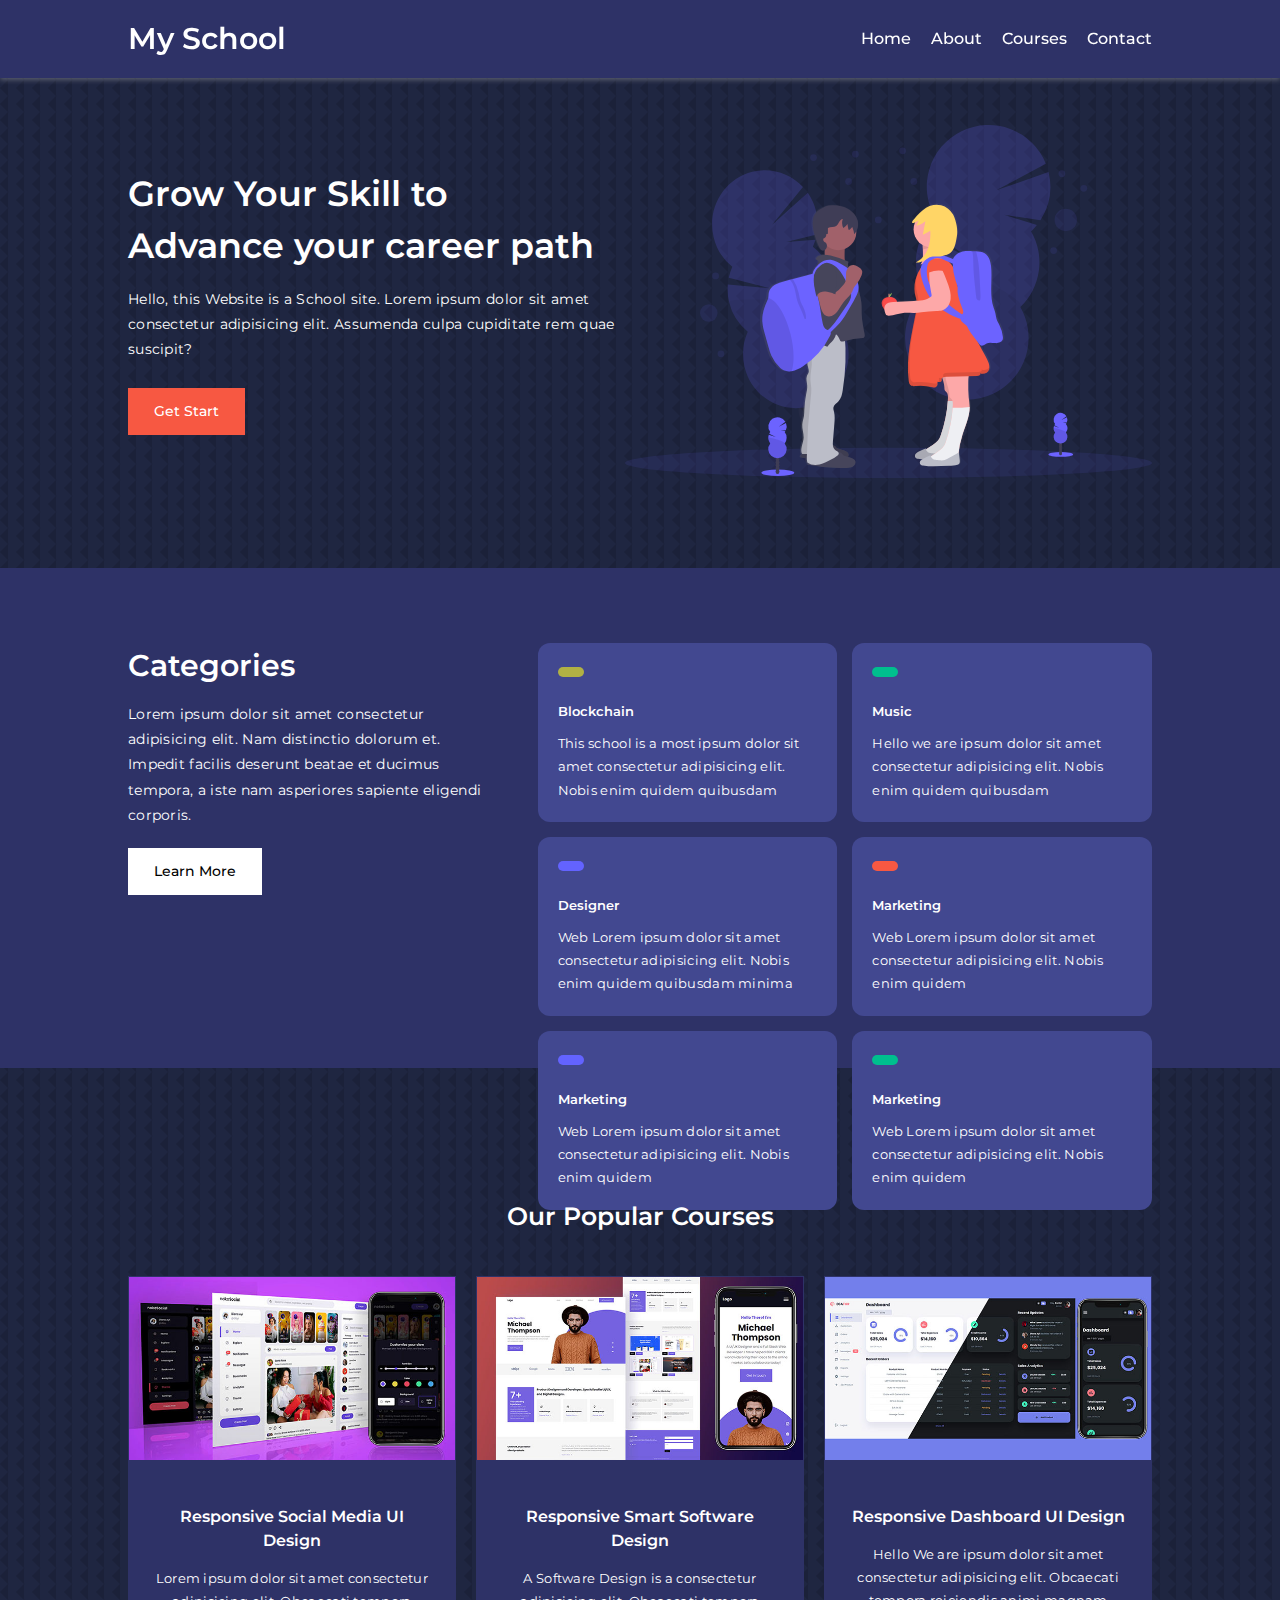
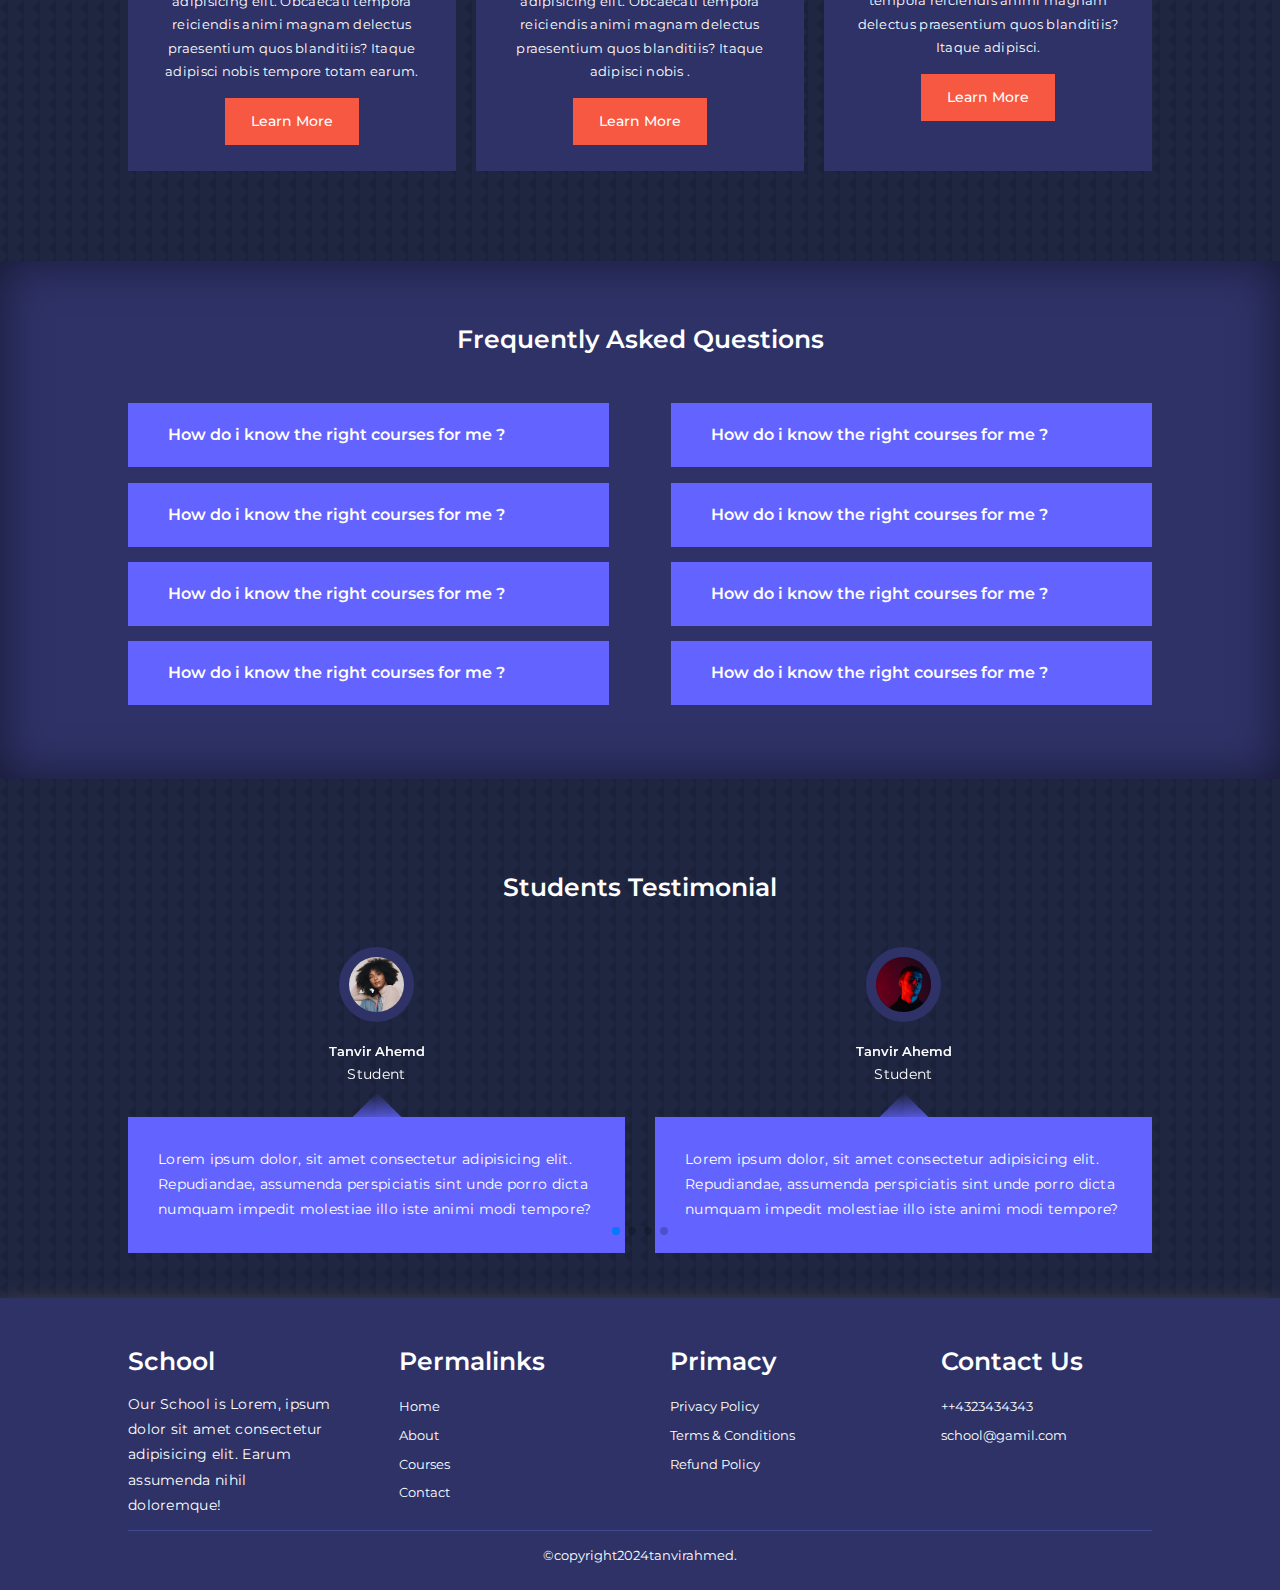
==== commit 2d2c7d5d: "alsomt ok" ====
--- a/index.html
+++ b/index.html
@@ -22,8 +22,8 @@
                         <ul class="nav-items flex-start-20">
                             <li><a href="index.html">Home</a></li>
                             <li><a href="about.html">About</a></li>
-                            <li><a href="courses.css">Courses</a></li>
-                            <li><a href="contact.css">Contact</a></li>
+                            <li><a href="courses.html">Courses</a></li>
+                            <li><a href="contact.html">Contact</a></li>
                         </ul>
                         <div>
                             <button id="open-menu-btn"><i class="uil uil-bars"></i></button>
--- a/style.css
+++ b/style.css
@@ -52,6 +52,7 @@
     font-family: "Montserrat", sans-serif;
     line-height: 1.8;
     background-color: var(--bg-color);
+    background-image: url("images/bg-texture.png");
     color: var(--white-color);
 }
 section{
--- a/css/header.css
+++ b/css/header.css
@@ -85,6 +85,10 @@
 /****************************
 ***  Our Courses Section  ***
 *****************************/
+.our-courses-items.box-container{
+    grid-template-columns:  repeat(auto-fit, minmax(31% ,1fr));
+    gap: 2%;
+}
 .our-courses-items .our-courses-item{
     background-color: var(--bg-color-1);
     text-align: center;
@@ -99,7 +103,7 @@
 }
 
 .our-courses-items .our-courses-item:hover{
-    background-color:transparent;
+    background-color:var(--bg-color);
     border: 1px solid var(--primary-color)
 }
 
@@ -198,6 +202,7 @@
 *************************/
 footer{
     box-shadow: 0px 5px 21px rgb(80, 75, 75);
+    background-color: var(--bg-color-1);
 }
 footer a{
     font-size: var(--xs-font);
